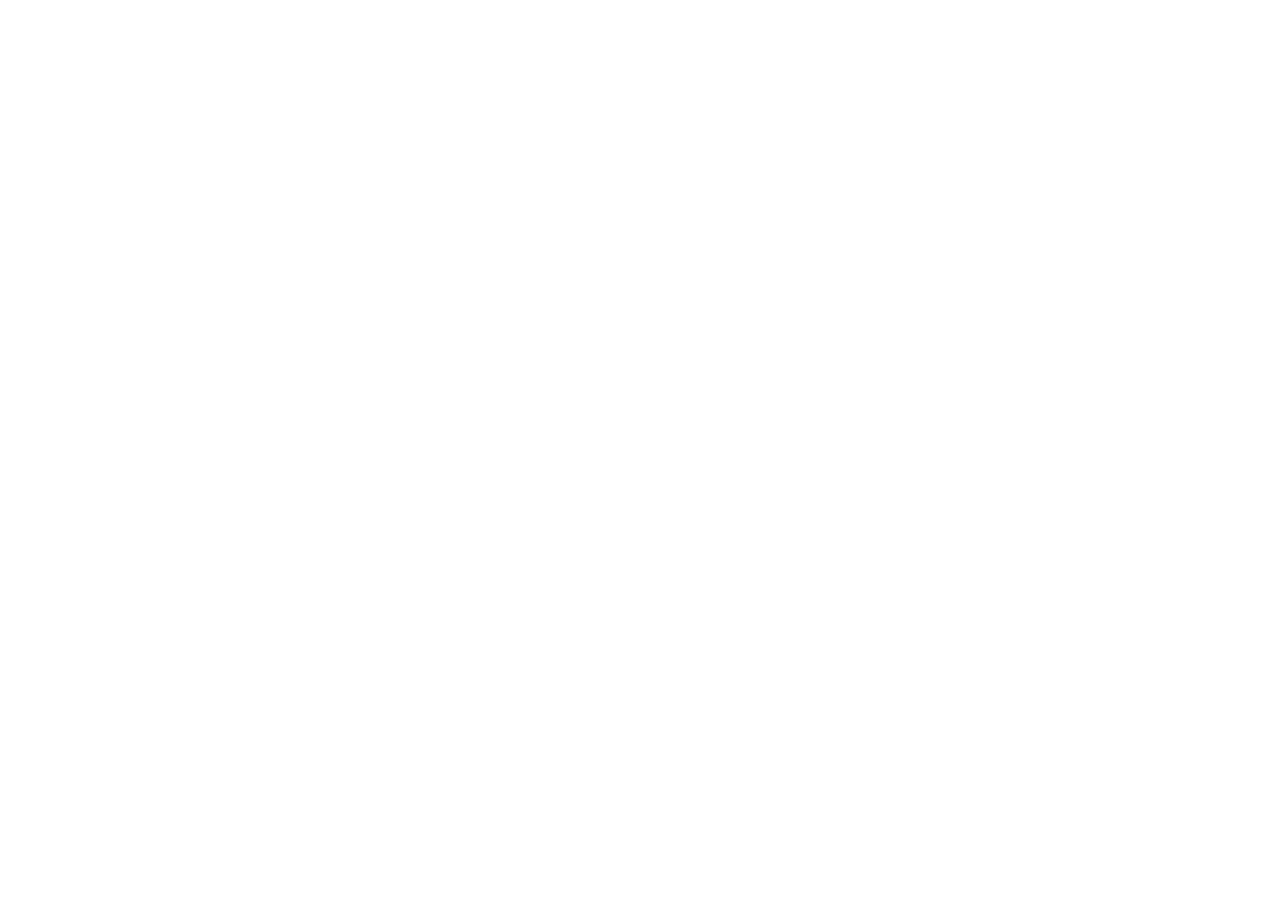
==== index.html @ 4f7ccec9 "Initial Commit" ====
<!DOCTYPE html>
<html lang="en">
  <head>
    <meta charset="UTF-8" />
    <meta http-equiv="X-UA-Compatible" content="IE=edge" />
    <meta name="viewport" content="width=device-width, initial-scale=1.0" />
    <title>Deepanshu Portfolio</title>
  </head>
  <body></body>
</html>
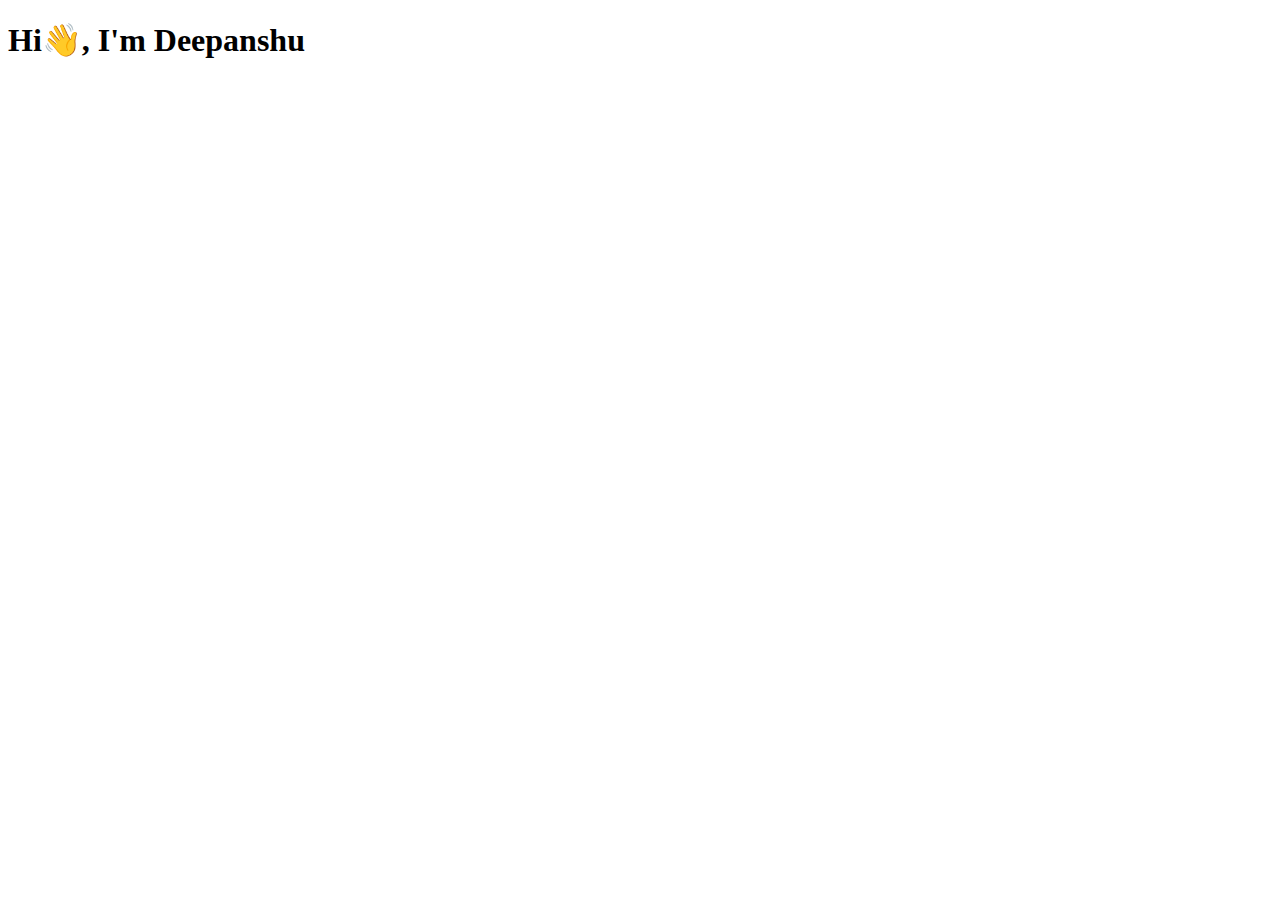
==== commit 6066d12e: "feat : Added information about me" ====
--- a/index.html
+++ b/index.html
@@ -6,5 +6,7 @@
     <meta name="viewport" content="width=device-width, initial-scale=1.0" />
     <title>Deepanshu Portfolio</title>
   </head>
-  <body></body>
+  <body>
+    <h1>Hi👋, I'm Deepanshu</h1>
+  </body>
 </html>
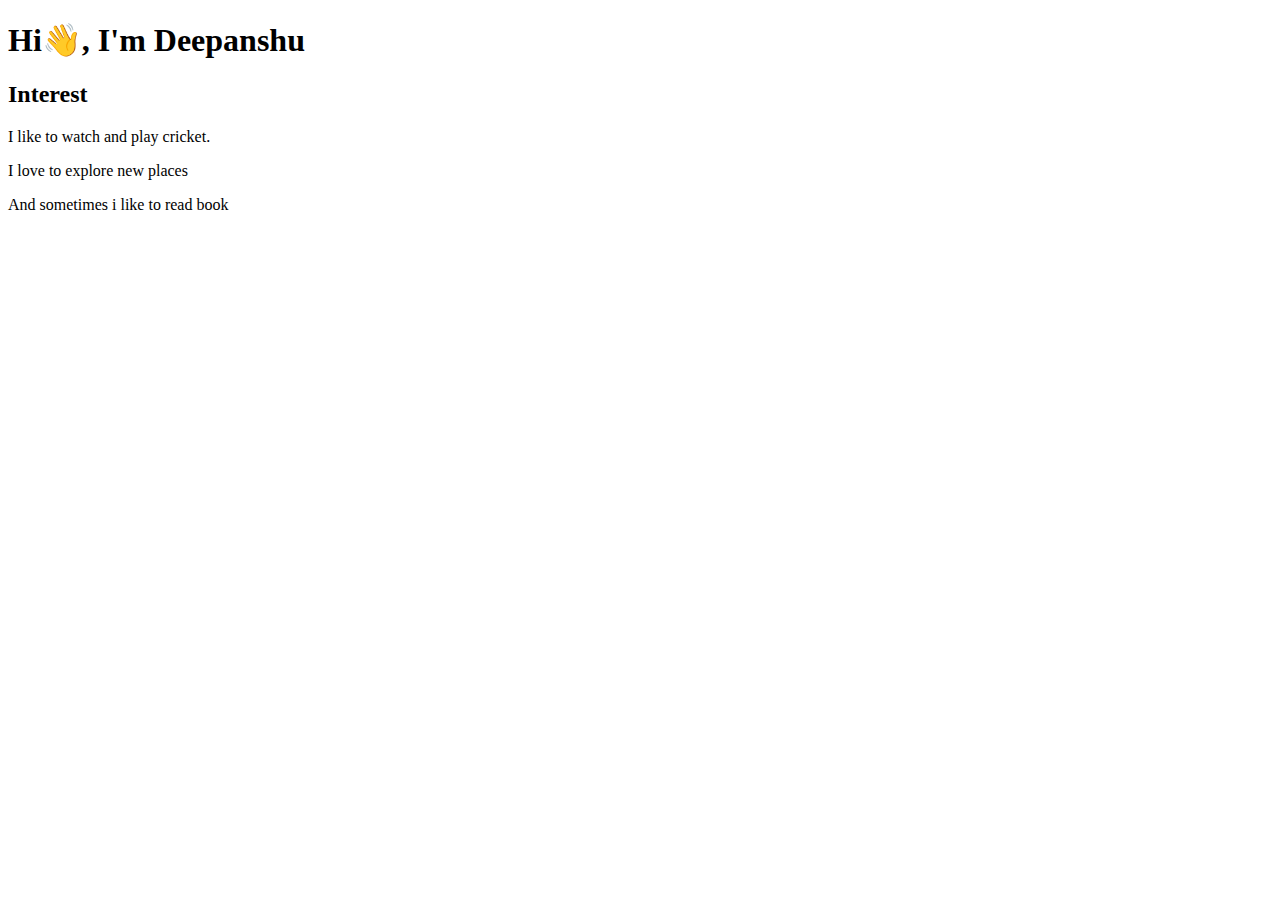
==== commit 9829d0dd: "info: added information about interest" ====
--- a/index.html
+++ b/index.html
@@ -8,5 +8,9 @@
   </head>
   <body>
     <h1>Hi👋, I'm Deepanshu</h1>
+    <h2>Interest</h2>
+    <p>I like to watch and play cricket.</p>
+    <p>I love to explore new places</p>
+    <p>And sometimes i like to read book</p>
   </body>
 </html>
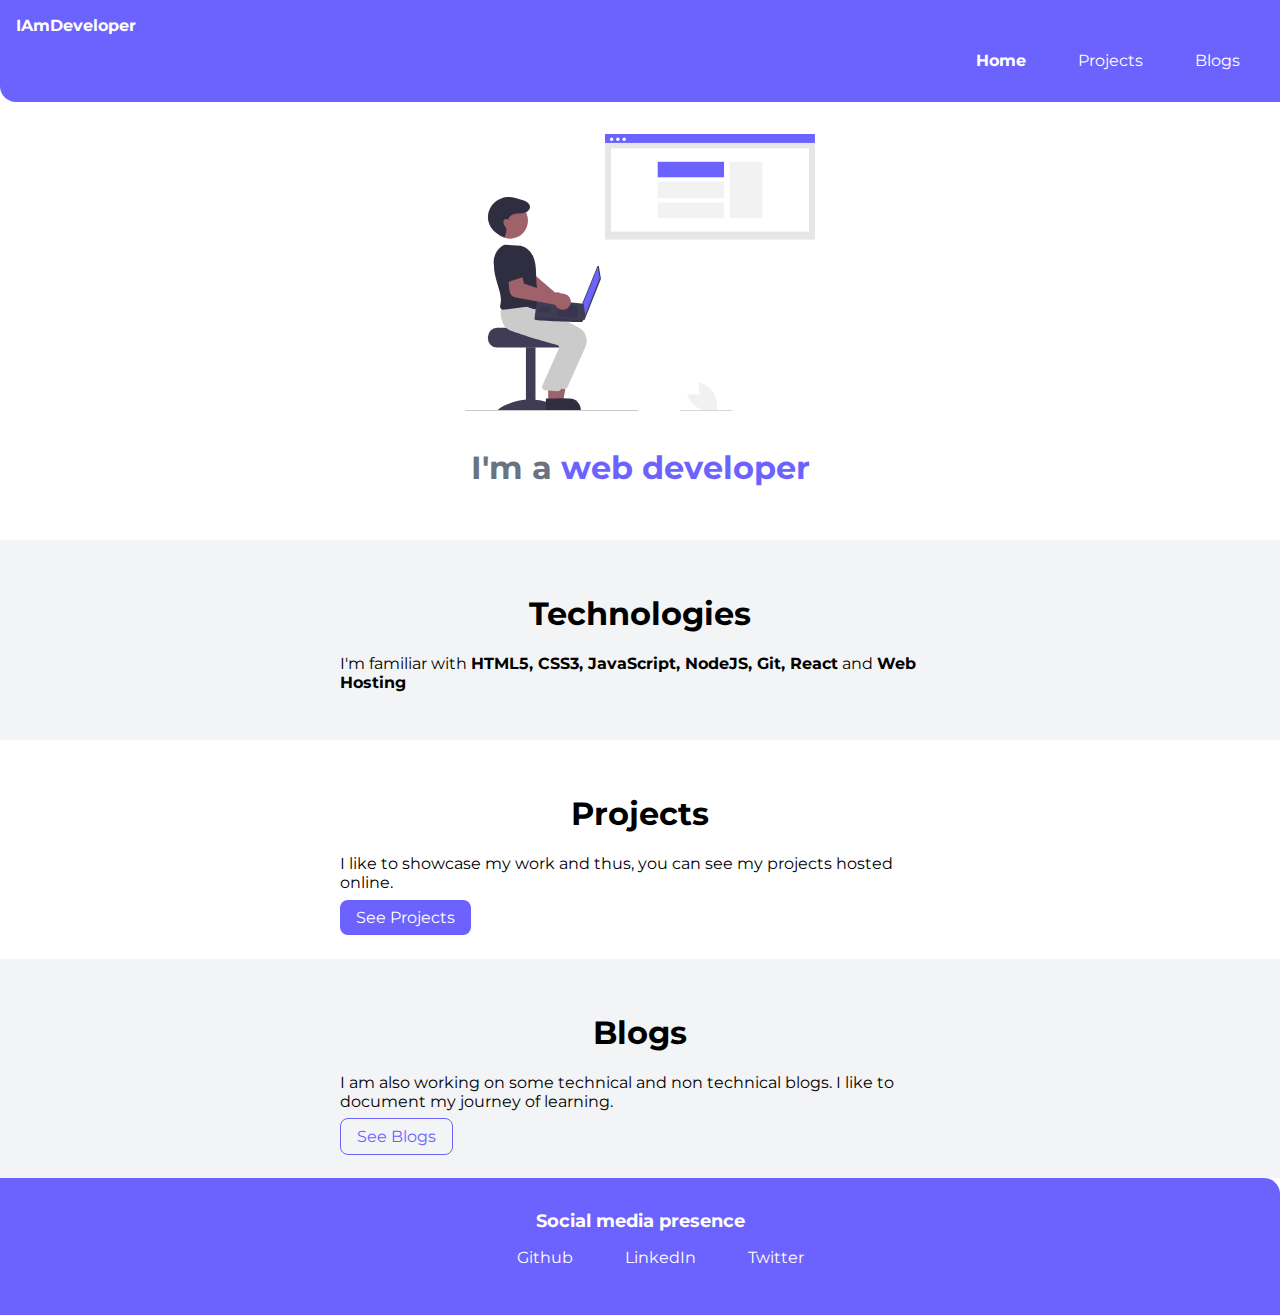
==== commit db2e88ed: "feat: Added the portfolio code" ====
--- a/index.html
+++ b/index.html
@@ -4,13 +4,82 @@
     <meta charset="UTF-8" />
     <meta http-equiv="X-UA-Compatible" content="IE=edge" />
     <meta name="viewport" content="width=device-width, initial-scale=1.0" />
-    <title>Deepanshu Portfolio</title>
+    <link rel="stylesheet" href="./styles/style.css" />
+    <title>Home | Deepanshu</title>
   </head>
   <body>
-    <h1>Hi👋, I'm Deepanshu</h1>
-    <h2>Interest</h2>
-    <p>I like to watch and play cricket.</p>
-    <p>I love to explore new places</p>
-    <p>And sometimes i like to read book</p>
+    <nav class="navigation container">
+      <div class="nav-brand">IAmDeveloper</div>
+      <ul class="list-non-bullet nav-pills">
+        <li class="list-item-inline">
+          <a class="link link-active" href="/">Home</a>
+        </li>
+        <li class="list-item-inline">
+          <a class="link" href="/projects.html">Projects</a>
+        </li>
+        <li class="list-item-inline">
+          <a class="link" href="/blogs.html">Blogs </a>
+        </li>
+      </ul>
+    </nav>
+
+    <header class="hero">
+      <img class="hero-img" src="images/webdeveloper.svg" alt="" />
+      <h1 class="hero-heading">
+        I'm a <span class="heading-inverted">web developer</span>
+      </h1>
+    </header>
+
+    <section class="section ow">
+      <h1>Technologies</h1>
+      <div class="container container-center">
+        <p>
+          I'm familiar with
+          <strong>HTML5, CSS3, JavaScript, NodeJS, Git, React</strong> and
+          <strong> Web Hosting </strong>
+        </p>
+      </div>
+    </section>
+
+    <section class="section">
+      <h1>Projects</h1>
+      <div class="container container-center">
+        <p>
+          I like to showcase my work and thus, you can see my projects hosted
+          online.
+        </p>
+        <a class="link primary-link" href="projects.html">See Projects</a>
+      </div>
+    </section>
+
+    <section class="section ow">
+      <h1>Blogs</h1>
+      <div class="container container-center">
+        <p>
+          I am also working on some technical and non technical blogs. I like to
+          document my journey of learning.
+        </p>
+        <a class="link secondary-link" href="blogs.html">See Blogs</a>
+      </div>
+    </section>
+
+    <footer class="footer">
+      <div class="footer-header">Social media presence</div>
+      <ul class="social-links list-non-bullet">
+        <li class="list-item-inline">
+          <a class="link" href="https://github.com/deeps-ctrl">Github</a>
+        </li>
+        <li class="list-item-inline">
+          <a
+            class="link"
+            href="https://www.linkedin.com/in/deepanshu-kumar-584631150/"
+            >LinkedIn</a
+          >
+        </li>
+        <li class="list-item-inline">
+          <a class="link" href="https://twitter.com/dashing_deeps">Twitter</a>
+        </li>
+      </ul>
+    </footer>
   </body>
 </html>
--- a/styles/style.css
+++ b/styles/style.css
@@ -0,0 +1,144 @@
+@import url("https://fonts.googleapis.com/css2?family=Montserrat:wght@400;700&display=swap");
+
+/* Creating variable in css */
+:root {
+  --primary-color: #6c63ff;
+  --dark-gray: #6b7280;
+  --off-white: #f3f4f6;
+}
+
+.margin-bottom {
+  margin-bottom: 5rem;
+}
+
+body {
+  font-family: "Montserrat", sans-serif;
+  margin: 0px;
+}
+
+hr {
+  margin: 2rem 0rem;
+}
+
+/*container*/
+.container {
+  padding-left: 1rem;
+  padding-right: 1rem;
+}
+
+.container-center {
+  max-width: 600px;
+  margin: auto;
+}
+
+/* links */
+.link {
+  box-sizing: border-box;
+  text-decoration: none;
+  padding: 0.5rem 1rem;
+}
+
+.primary-link {
+  background-color: var(--primary-color);
+  border-radius: 0.5rem;
+  color: white;
+}
+
+.secondary-link {
+  color: var(--primary-color);
+  border-radius: 0.5rem;
+  border: 1px solid var(--primary-color);
+}
+
+/* lists */
+
+.list-non-bullet {
+  list-style: none;
+}
+
+.list-item-inline {
+  display: inline;
+  padding: 0rem 0.5rem;
+}
+
+/* Navigation */
+.navigation {
+  background-color: var(--primary-color);
+  color: white;
+  padding: 1rem;
+  border-bottom-left-radius: 1rem;
+}
+
+.navigation .nav-brand {
+  font-weight: bold;
+}
+
+.navigation .nav-pills {
+  text-align: right;
+}
+
+.navigation .link {
+  color: white;
+}
+
+.navigation .link-active {
+  font-weight: bold;
+}
+
+/* header */
+
+.hero {
+  padding: 2rem;
+}
+
+.hero .hero-img {
+  max-width: 350px;
+  display: block;
+  margin: auto;
+}
+
+.hero .hero-heading {
+  color: var(--dark-gray);
+  text-align: center;
+  padding-top: 1rem;
+}
+
+.hero .hero-heading .heading-inverted {
+  color: var(--primary-color);
+}
+
+/* Sections */
+
+.section {
+  padding: 2rem;
+}
+
+.section h1 {
+  text-align: center;
+}
+
+.ow {
+  background-color: var(--off-white);
+}
+
+/* Footer */
+
+.footer {
+  background-color: var(--primary-color);
+  padding: 2rem 1rem;
+  text-align: center;
+  color: white;
+  border-top-right-radius: 1rem;
+}
+
+.footer .footer-header {
+  font-weight: bold;
+  font-size: large;
+}
+
+.footer .ul {
+  padding-inline-start: 0px;
+}
+.footer .link {
+  color: white;
+}
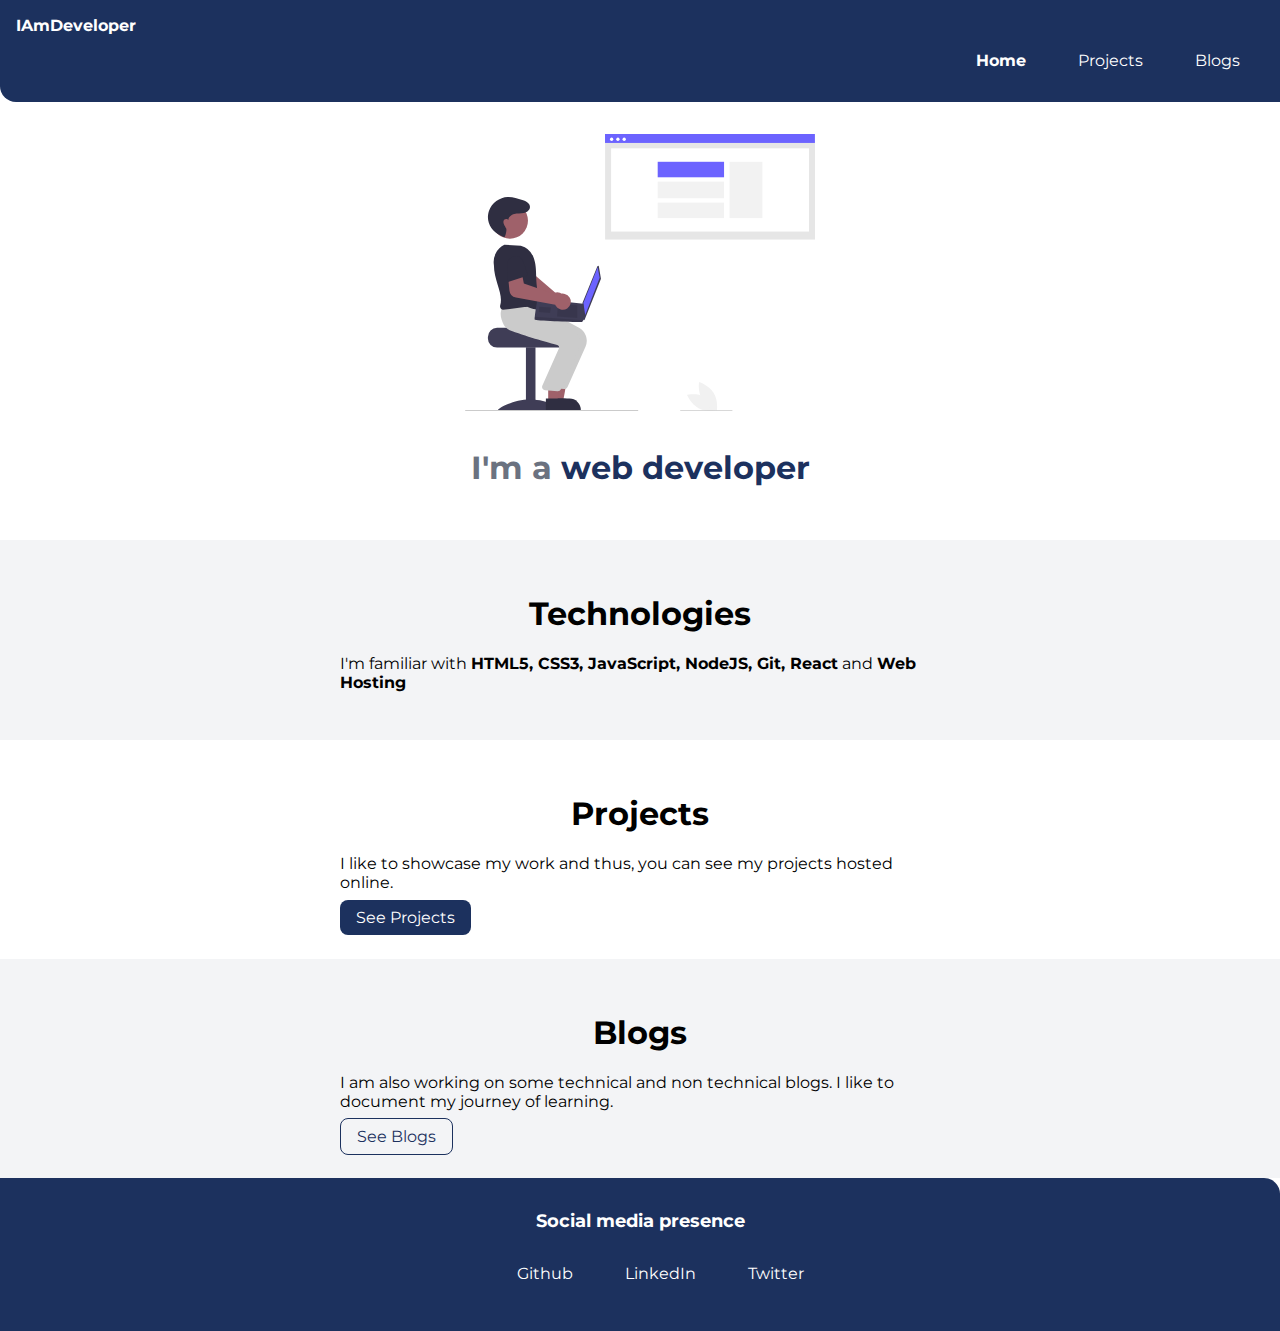
==== commit 3d7b7f1f: "feat: Added more projects" ====
--- a/index.html
+++ b/index.html
@@ -77,7 +77,7 @@
           >
         </li>
         <li class="list-item-inline">
-          <a class="link" href="https://twitter.com/dashing_deeps">Twitter</a>
+          <a class="link" href="https://twitter.com/deepanshu1407">Twitter</a>
         </li>
       </ul>
     </footer>
--- a/styles/style.css
+++ b/styles/style.css
@@ -2,7 +2,7 @@
 
 /* Creating variable in css */
 :root {
-  --primary-color: #6c63ff;
+  --primary-color: #1c315e;
   --dark-gray: #6b7280;
   --off-white: #f3f4f6;
 }
@@ -142,3 +142,7 @@
 .footer .link {
   color: white;
 }
+
+.social-links {
+  margin-top: 2rem;
+}
